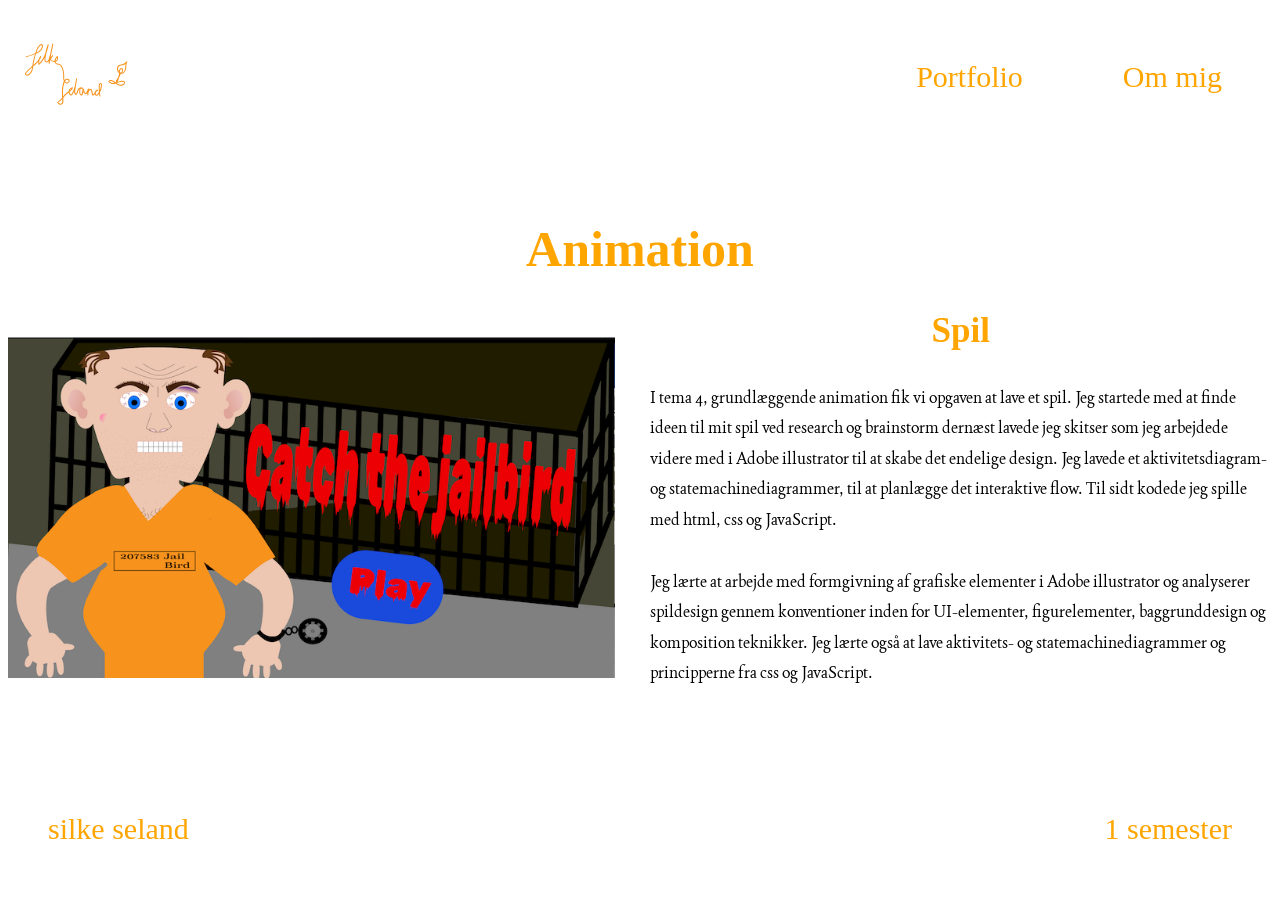
==== animation.html @ 57906a6c "hjemmeside" ====
<!DOCTYPE html>
<html lang="da">
  <head>
    <meta charset="UTF-8" />
    <meta http-equiv="X-UA-Compatible" content="IE=edge" />
    <meta name="viewport" content="width=device-width, initial-scale=1.0" />
    <title>Animation</title>
    <link rel="preconnect" href="https://fonts.googleapis.com" />
    <link rel="preconnect" href="https://fonts.gstatic.com" crossorigin />
    <link href="https://fonts.googleapis.com/css2?family=Press+Start+2P&display=swap" rel="stylesheet" />
    <link rel="preconnect" href="https://fonts.googleapis.com" />
    <link rel="preconnect" href="https://fonts.gstatic.com" crossorigin />
    <link href="https://fonts.googleapis.com/css2?family=Joan&display=swap" rel="stylesheet" />
    <link rel="stylesheet" href="generel.css" />
    <link rel="stylesheet" href="layout.css" />
    <meta name="robots" content="noindex" />
  </head>
  <body>
    <header class="banner">
      <a class="logo" href="forside.html"><img src="logo_orange.svg" alt="logo" /></a>
      <nav class="main-menu">
        <button class="toggle-btn">☰</button>
        <ul>
          <li><a href="portfolio.html">Portfolio</a></li>
          <li><a href="om_mig.html">Om mig</a></li>
        </ul>
      </nav>
    </header>
    <main>
      <div class="container">
        <h1>Animation</h1>
        <div class="col">
          <div class="grid_1-2">
            <div class="box">
              <a href="http://127.0.0.1:5515/spil.html">
                <img class="temaopgave" src="Temaopgave.webp" alt="temaopgave" />
              </a>
            </div>
            <div class="col">
              <h2>Spil</h2>
              <p>I tema 4, grundlæggende animation fik vi opgaven at lave et spil. Jeg startede med at finde ideen til mit spil ved research og brainstorm dernæst lavede jeg skitser som jeg arbejdede videre med i Adobe illustrator til at skabe det endelige design. Jeg lavede et aktivitetsdiagram- og statemachinediagrammer, til at planlægge det interaktive flow. Til sidt kodede jeg spille med html, css og JavaScript.</p>
              <p>Jeg lærte at arbejde med formgivning af grafiske elementer i Adobe illustrator og analyserer spildesign gennem konventioner inden for UI-elementer, figurelementer, baggrunddesign og komposition teknikker. Jeg lærte også at lave aktivitets- og statemachinediagrammer og principperne fra css og JavaScript.</p>
            </div>
          </div>
        </div>
      </div>
    </main>
    <footer>
      <div class="box1">
        <p>silke seland</p>
      </div>

      <div class="box2">
        <p>1 semester</p>
      </div>
    </footer>
    <script src="script.js"></script>
  </body>
</html>
---- generel.css ----
img {
  max-width: 100%;
  margin-bottom: 10%;
}
/* typografi */
h1 {
  font-family: Tangerine;
  color: orange;
  font-size: 50px;
  text-align: center;
  margin-bottom: 1.5rem;
  margin-top: 50px;
}
h2 {
  font-family: Tangerine;
  color: orange;
  font-size: 35px;
  text-align: center;
  margin-bottom: 1rem;
  margin-top: 9px;
}
h3 {
  font-family: Joan;
  font-size: 1.1rem;
}
p {
  font-family: Joan;
  line-height: 1.9rem;
  font-size: 1rem;
}
/* farve på skriften a i menuen */
a {
  color: orange;
  font-family: "Tangerine";
  font-size: 30px;
  text-decoration: none;
}

/* farven på skriften når man holder musen over i menuen */
a:hover {
  color: black;
}

footer p {
  font-family: Tangerine;
  line-height: 140%;
  font-size: 30px;
  color: orange;
}
---- layout.css ----
/* Baggrundsbillede forside*/
#firstPage {
  background-image: url(forside_billede.webp);
  background-size: cover;
  background-attachment: fixed;
}
/* Logo placering forside*/
.logo1 {
  width: 50%;
  margin-left: auto;
  margin-right: auto;
  display: block;
  padding: 0%;
  margin-bottom: 15%;
  margin-top: 15%;
}

/* Logo placering forside*/
.logo2 {
  width: 20%;
  margin-left: 20%;
  margin-right: 20%;
  display: block;
  padding: 0%;
  margin-bottom: -20%;
  margin-top: -20%;
}
.logo3 {
  width: 15%;
  margin-left: 60%;
  margin-right: 60%;
  display: block;
  padding: 0%;
  margin-bottom: 9%;
  margin-top: 6.5%;
}

.logo2:hover {
  transform: scale(1.5);
}
.logo3:hover:hover {
  transform: scale(1.5);
}

/* Mindre logo placering på de andre sider */
.logo {
  width: 130px;
  height: 130px;
  margin: 0rem;
  padding: 1rem;
  display: flex;
  justify-self: center;
}
.banner {
  background: none;
  display: flex;
  flex-wrap: wrap;
  justify-content: space-between;
  justify-items: center;
}
ul {
  padding-top: 9%;
  padding-right: 50px;
  display: flex;
  gap: 100px;
  justify-content: center;
  list-style: none;
}

.toggle-btn {
  background: transparent;
  border: none;
  min-width: 100px;
  min-height: 100px;
  font-size: 1.1rem;
  cursor: pointer;
  display: none;
  font-size: 30px;
}

@media (max-width: 627px) {
  .toggle-btn {
    display: block;
    color: orange;
  }
  .main-menu {
    display: contents;
  }
  .main-menu ul {
    display: none;
    gap: 35px;
  }
  .main-menu.shown ul {
    border-top: 1px solid black;
    padding: 1rem;
    display: flex;
    flex: 1 1 100%;
    flex-flow: column;
  }
}

footer {
  display: grid;
  grid-template-columns: 1fr 1fr;
  margin-top: 2rem;
}

.box1 {
  text-align: left;
  margin-left: 40px;
}
.box2 {
  text-align: right;
  margin-right: 40px;
}

@media (min-width: 650px) {
  .grid_1-1 {
    display: grid;
    grid-template-columns: 1fr 1fr;
    gap: 0px;
    margin: 50px;
  }

  .grid_1-1 img {
    height: 90%;
    object-fit: cover;
    max-width: 90%;
  }
  .grid_1-2 {
    display: grid;
    grid-template-columns: 1fr 1fr;
    gap: 19px;
  }
  .grid_1-2 img {
    width: 100%;
    height: auto;
    object-fit: cover;
    margin-top: 35px;
  }

  .grid_1-1-1 {
    display: grid;
    grid-template-columns: 1fr 1fr;
    gap: 20px;
  }

  .grid_1-1-1 img {
    width: 100%;
    height: auto;
    object-fit: cover;
    margin-top: 35px;
  }
  .grid_2-2 {
    display: grid;
    grid-template-columns: 1fr 1fr;
    gap: 19px;
  }

  .grid_2-2 img {
    width: 80%;
    height: auto;
    object-fit: cover;
    margin: 50px;
  }
}

.box {
  background-color: white;
  border-radius: 9px;
  height: 100%;
  margin-right: 1rem;
}
.col {
  display: flex;
  flex-direction: column;
}
.box:hover {
  transform: scale(1.06);
}
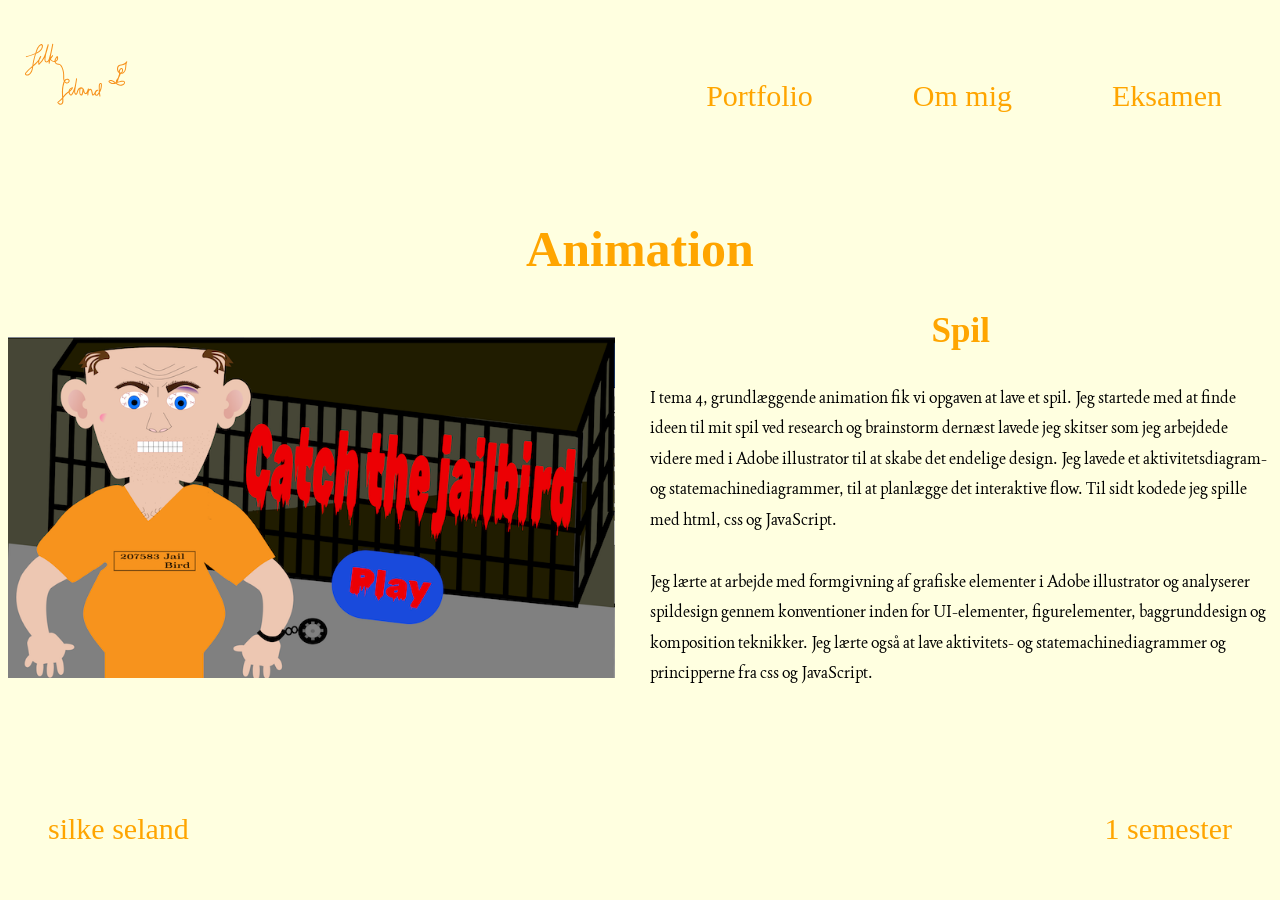
==== commit f98fbaf0: "commit" ====
--- a/animation.html
+++ b/animation.html
@@ -23,6 +23,7 @@
         <ul>
           <li><a href="portfolio.html">Portfolio</a></li>
           <li><a href="om_mig.html">Om mig</a></li>
+          <li><a href="eksamen.html">Eksamen</a></li>
         </ul>
       </nav>
     </header>
--- a/layout.css
+++ b/layout.css
@@ -1,3 +1,6 @@
+body {
+  background-color: lightyellow;
+}
 /* Baggrundsbillede forside*/
 #firstPage {
   background-image: url(forside_billede.webp);
@@ -166,7 +169,7 @@
 }
 
 .box {
-  background-color: white;
+  background-color: lightyellow;
   border-radius: 9px;
   height: 100%;
   margin-right: 1rem;
